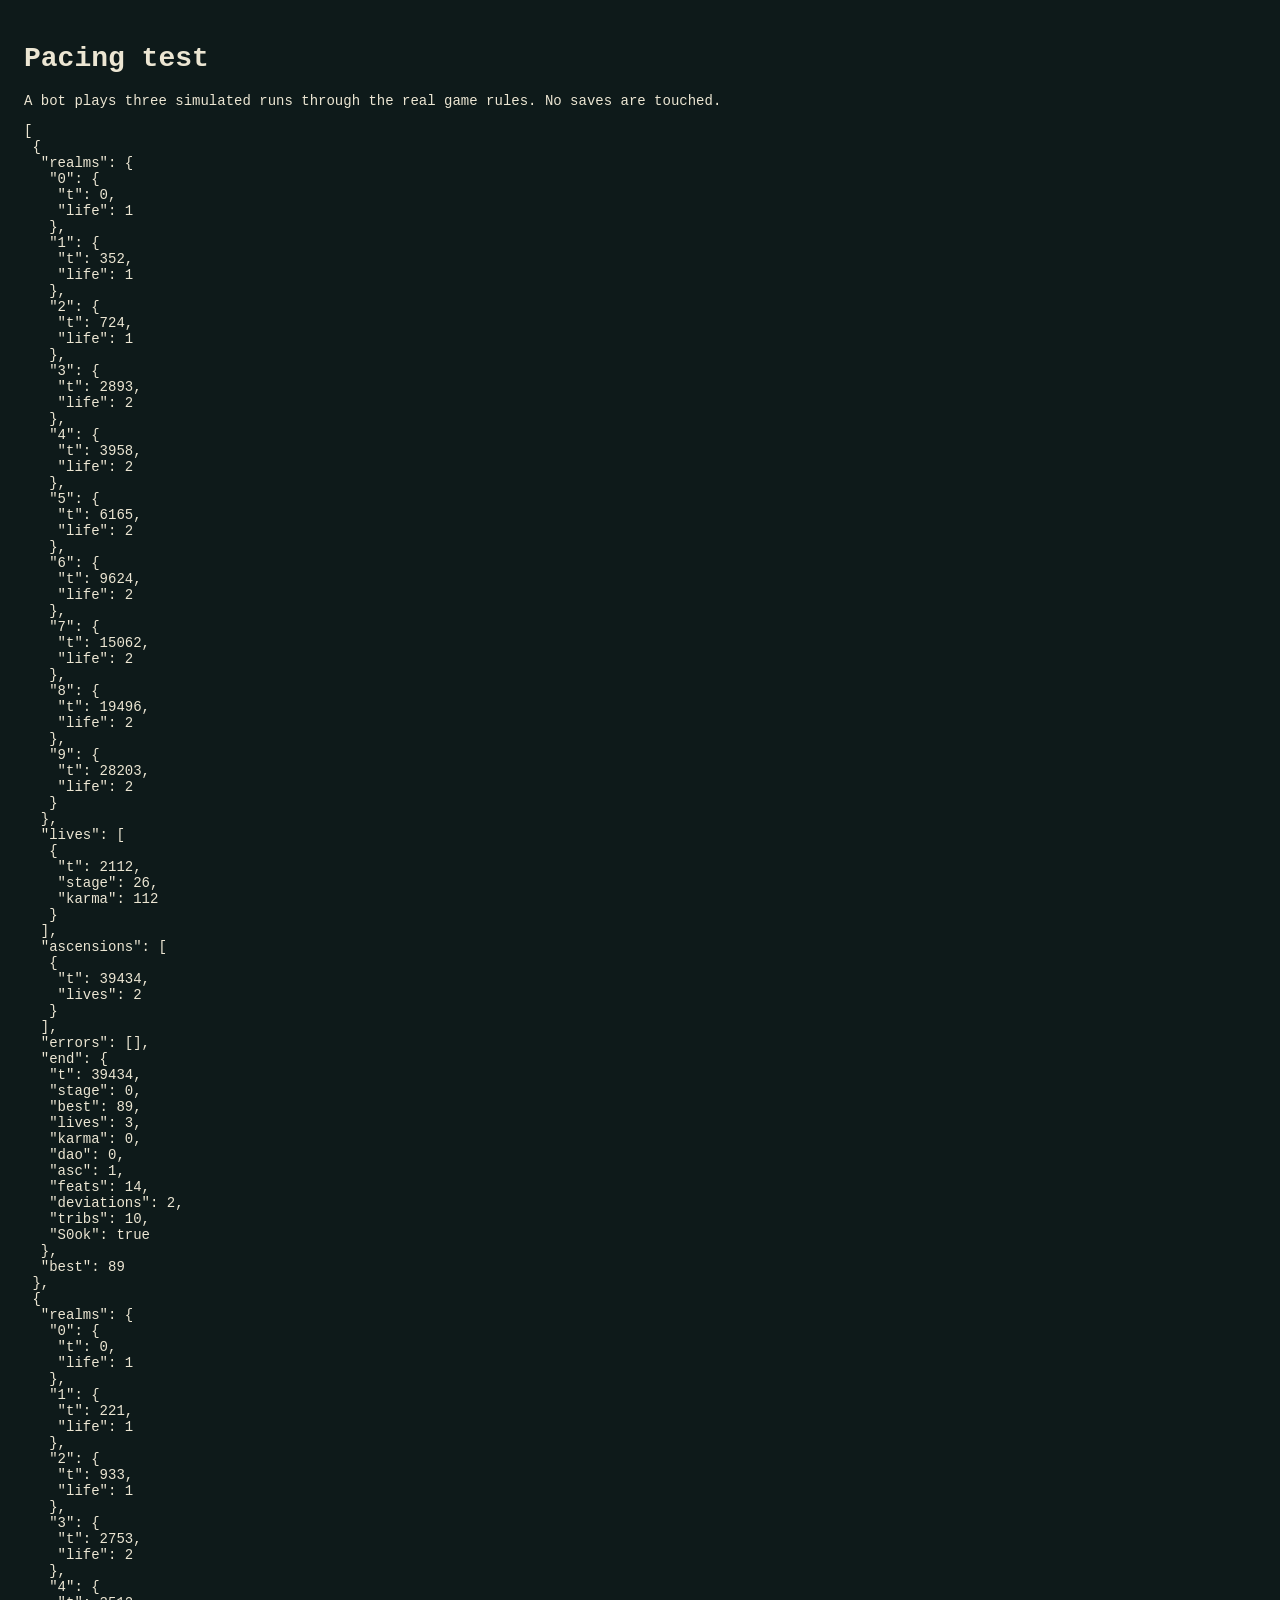
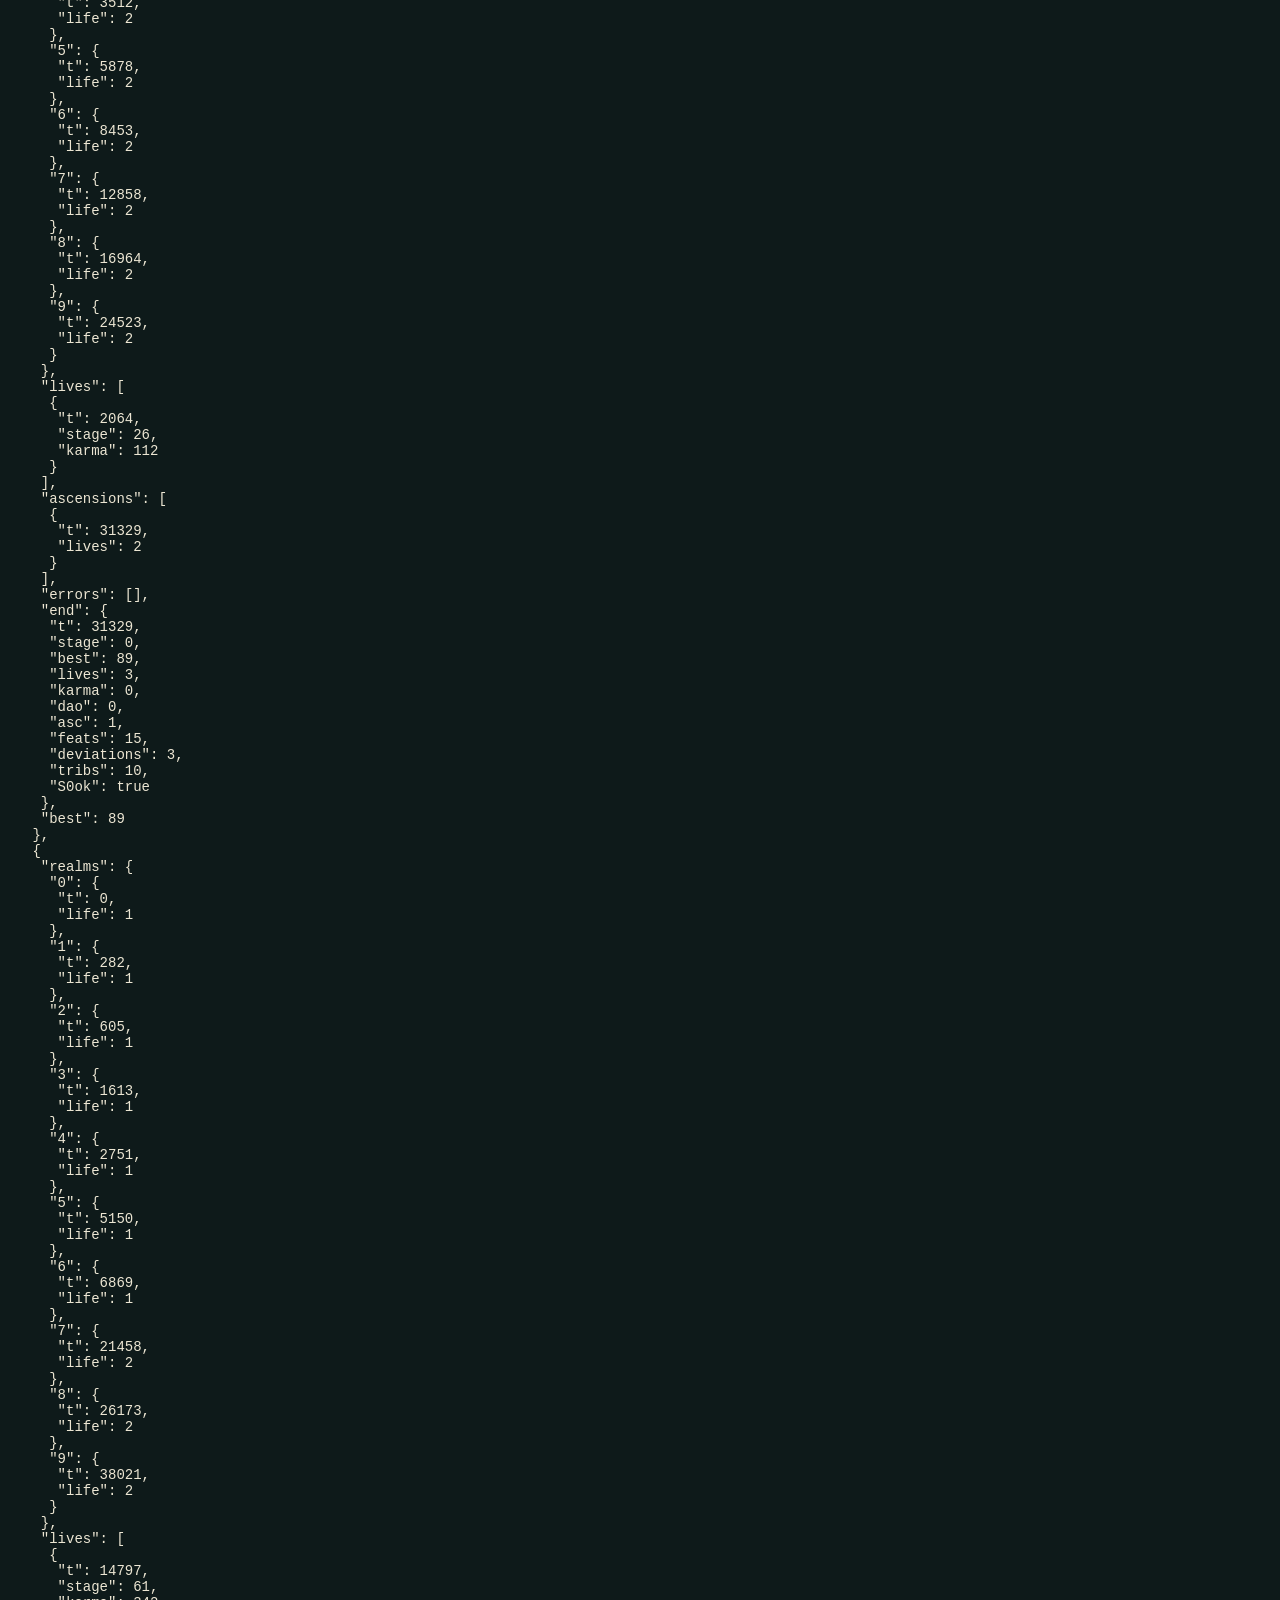
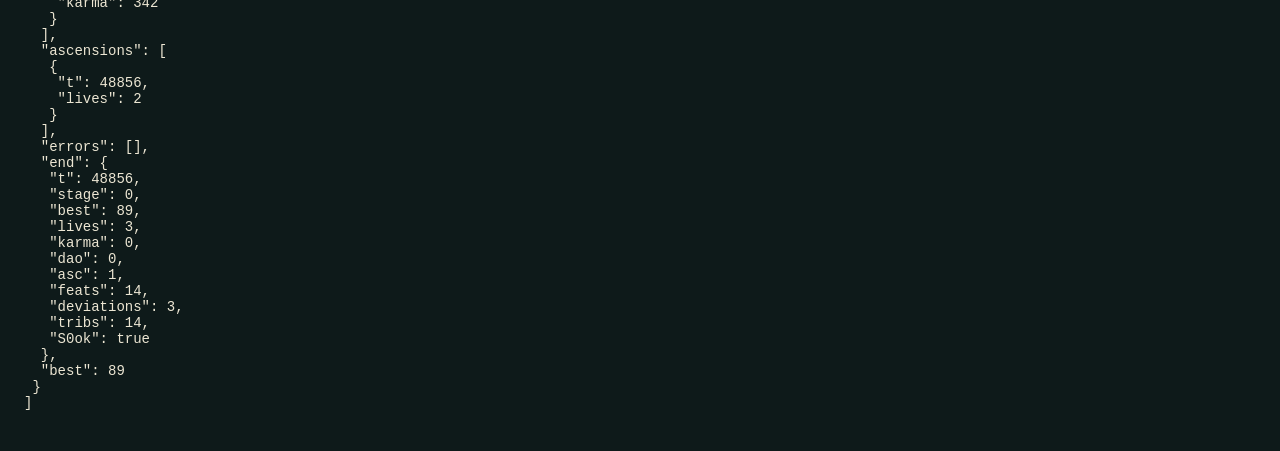
==== tests/index.html @ ee6bf57c "Add Path of Nine Heavens wuxia cultivation incremental game Static browser game with no build step, " ====
<!doctype html>
<html lang="en">
<head><meta charset="utf-8"><title>Nine Heavens Pacing Test</title></head>
<body style="font: 14px monospace; background: #0e1a1a; color: #ece6d3; padding: 16px">
  <h1>Pacing test</h1>
  <p>A bot plays three simulated runs through the real game rules. No saves are touched.</p>
  <pre id="out">Running...</pre>
  <script src="../js/data.js"></script>
  <script src="../js/core.js"></script>
  <script src="bot.js"></script>
  <script>
    setTimeout(function () {
      const results = [1, 2, 3].map((seed) => WD.runBot({ seed, maxSeconds: 24 * 3600, stopAfterAscensions: 1 }));
      window.results = results;
      document.getElementById('out').textContent = JSON.stringify(results, null, 1);
    }, 50);
  </script>
</body>
</html>
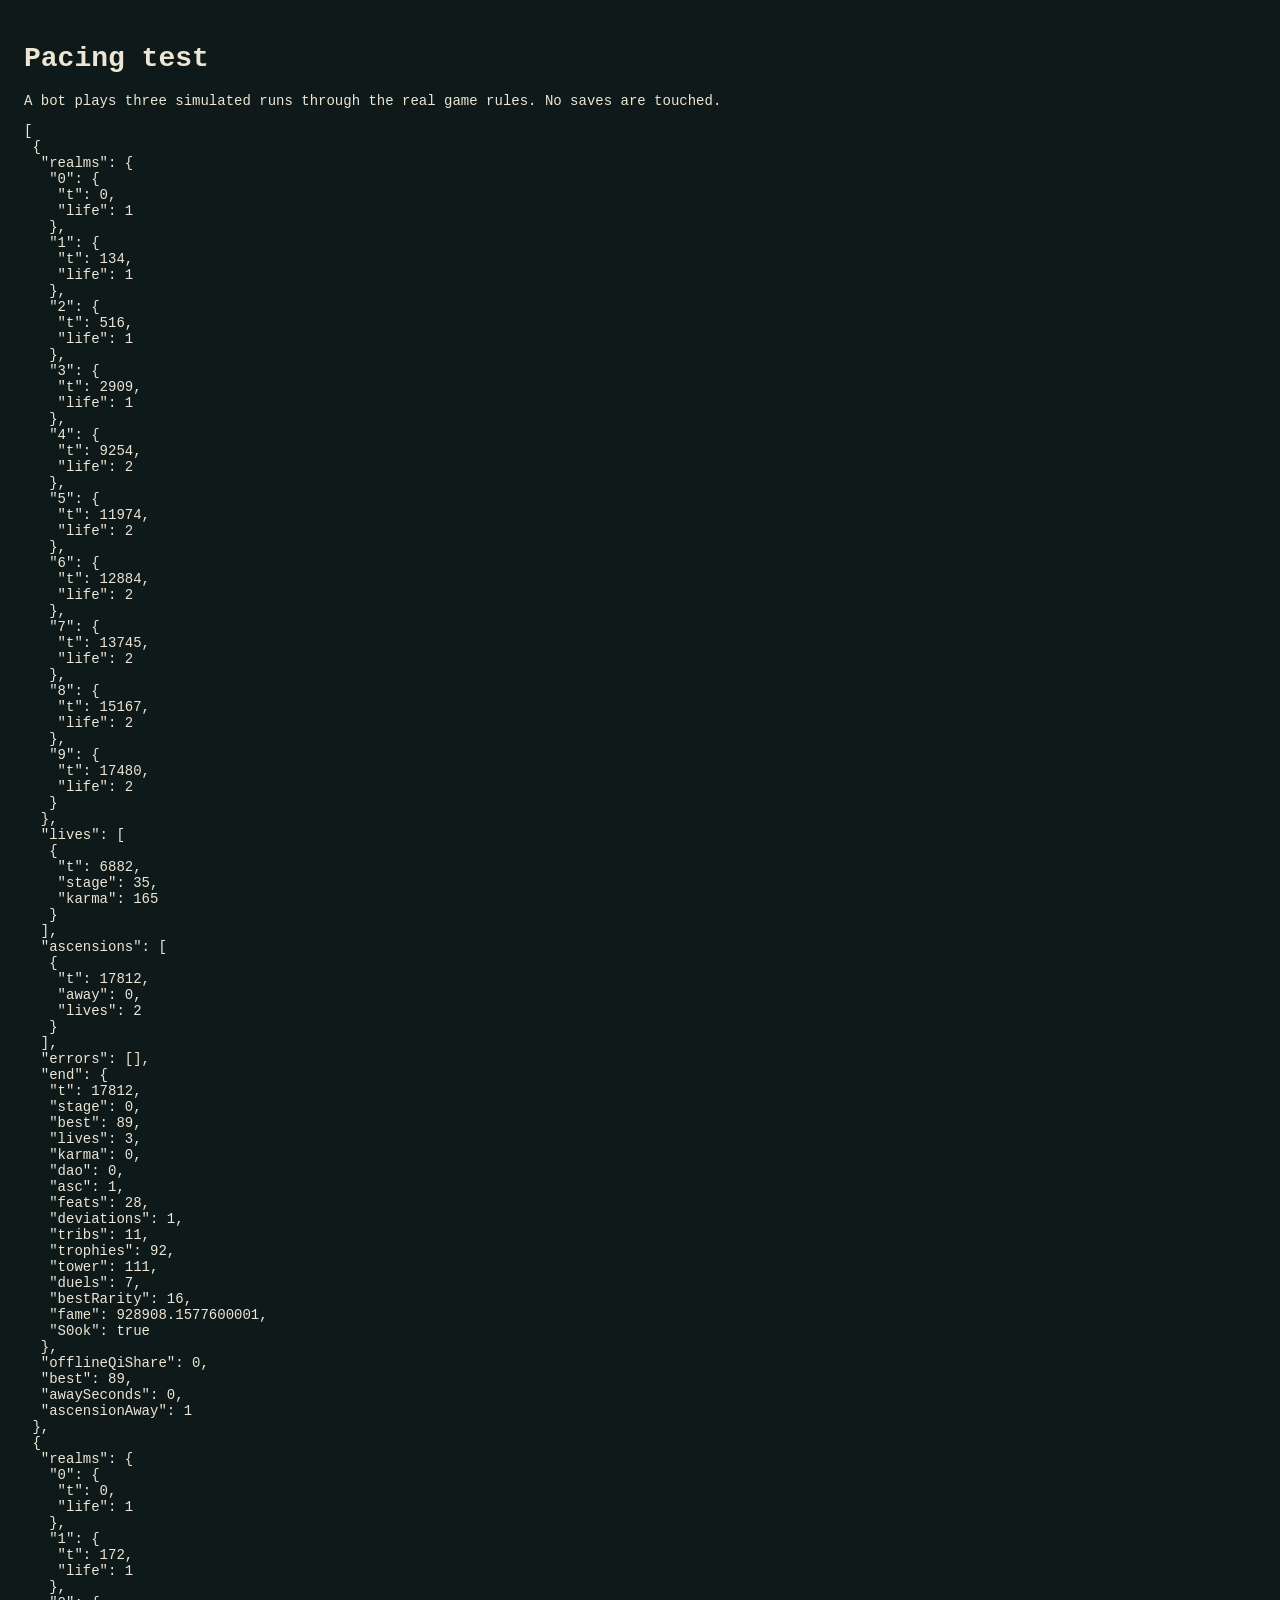
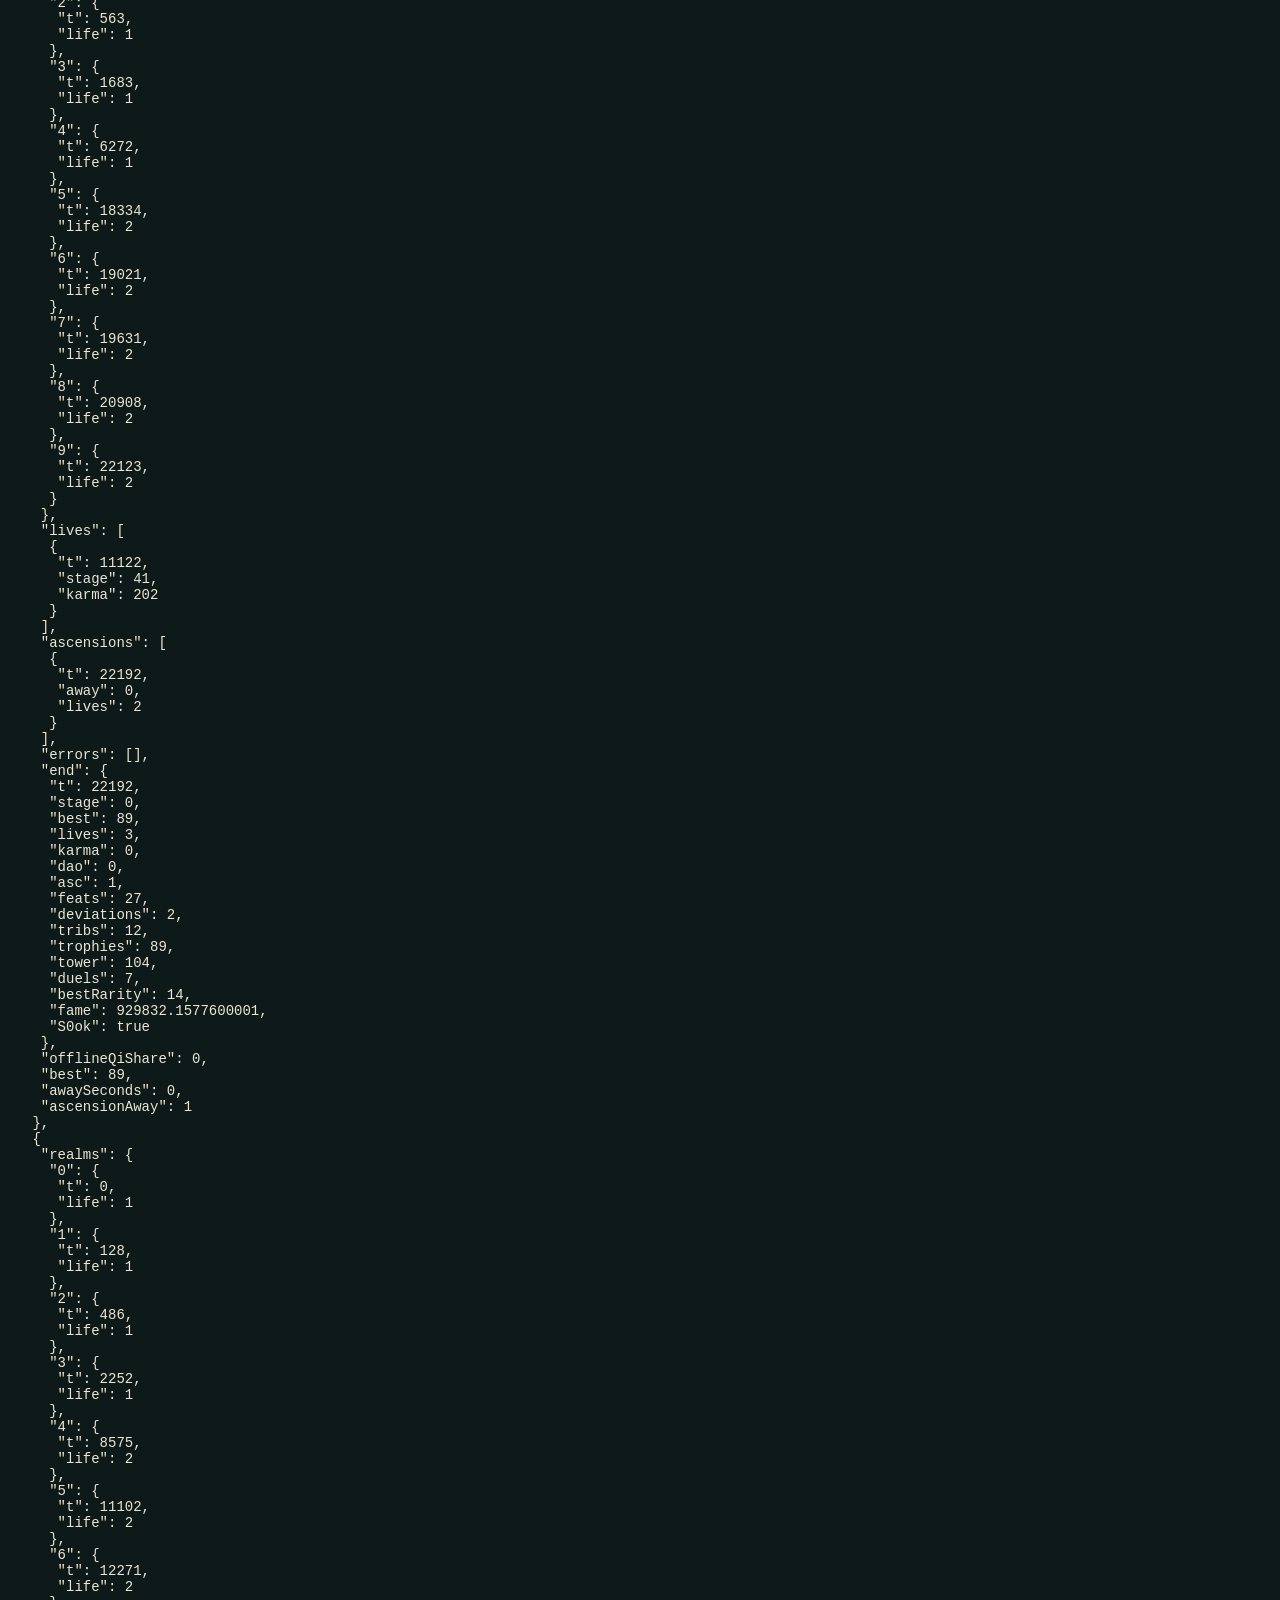
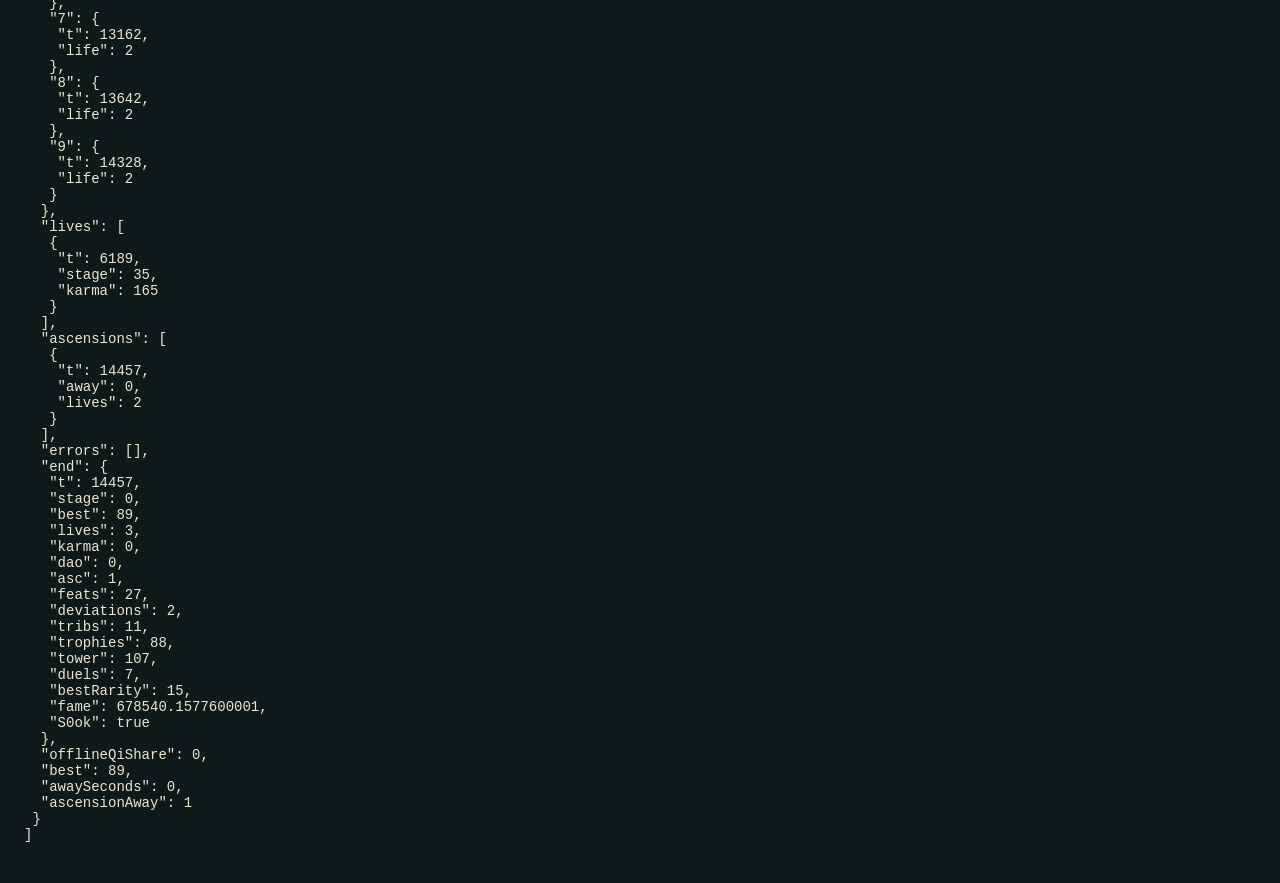
==== commit 61eecea8: "Deepen systems, add seclusion and lock the layout Measure offline time with the server's clock so a " ====
--- a/tests/index.html
+++ b/tests/index.html
@@ -9,6 +9,21 @@
   <script src="../js/core.js"></script>
   <script src="bot.js"></script>
   <script>
+    // The offline clock rules: a device set forward must not earn time.
+    (function () {
+      const G = WD.Game;
+      G.newGame();
+      const hour = 3600000, base = 1e12;
+      const check = (name, ok) => { if (!ok) throw new Error('Clock test failed: ' + name); };
+      const a = G.resolveAway({ lastSeen: base, trustedNow: base + hour, deviceNow: base + 100 * hour, pool: 3600 });
+      check('server time wins over a forward clock', a.verified && a.seconds === 3600);
+      const b = G.resolveAway({ lastSeen: base, trustedNow: null, deviceNow: base + 100 * hour, pool: 3600 });
+      check('unconfirmed time is limited to the pool', !b.verified && b.seconds === 3600 && b.pool === 0);
+      const c = G.resolveAway({ lastSeen: base + hour, trustedNow: null, deviceNow: base + 200 * hour, pool: b.pool });
+      check('an empty pool earns nothing', c.seconds === 0);
+      const e = G.resolveAway({ lastSeen: base + 500 * hour, trustedNow: base, deviceNow: base, pool: 0 });
+      check('a future save time earns nothing and refills the pool', e.seconds === 0 && e.pool === 3600);
+    })();
     setTimeout(function () {
       const results = [1, 2, 3].map((seed) => WD.runBot({ seed, maxSeconds: 24 * 3600, stopAfterAscensions: 1 }));
       window.results = results;
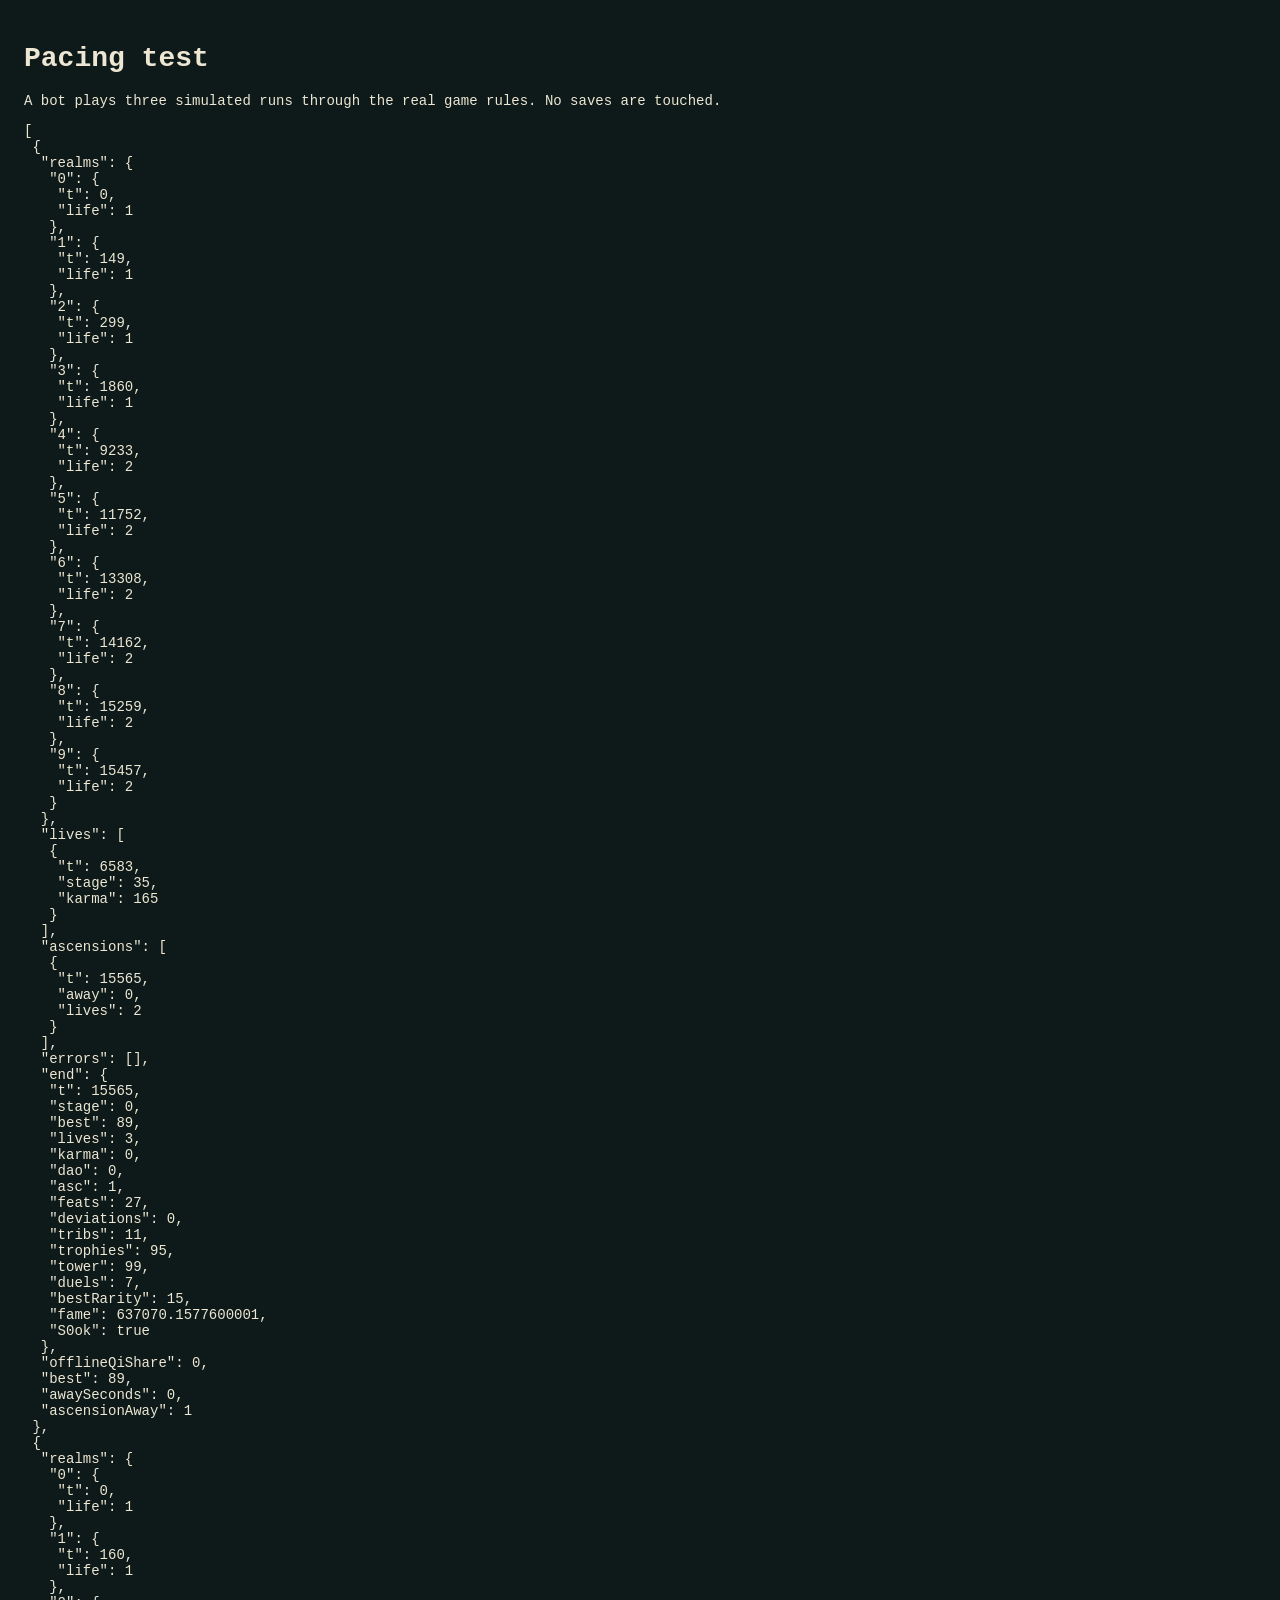
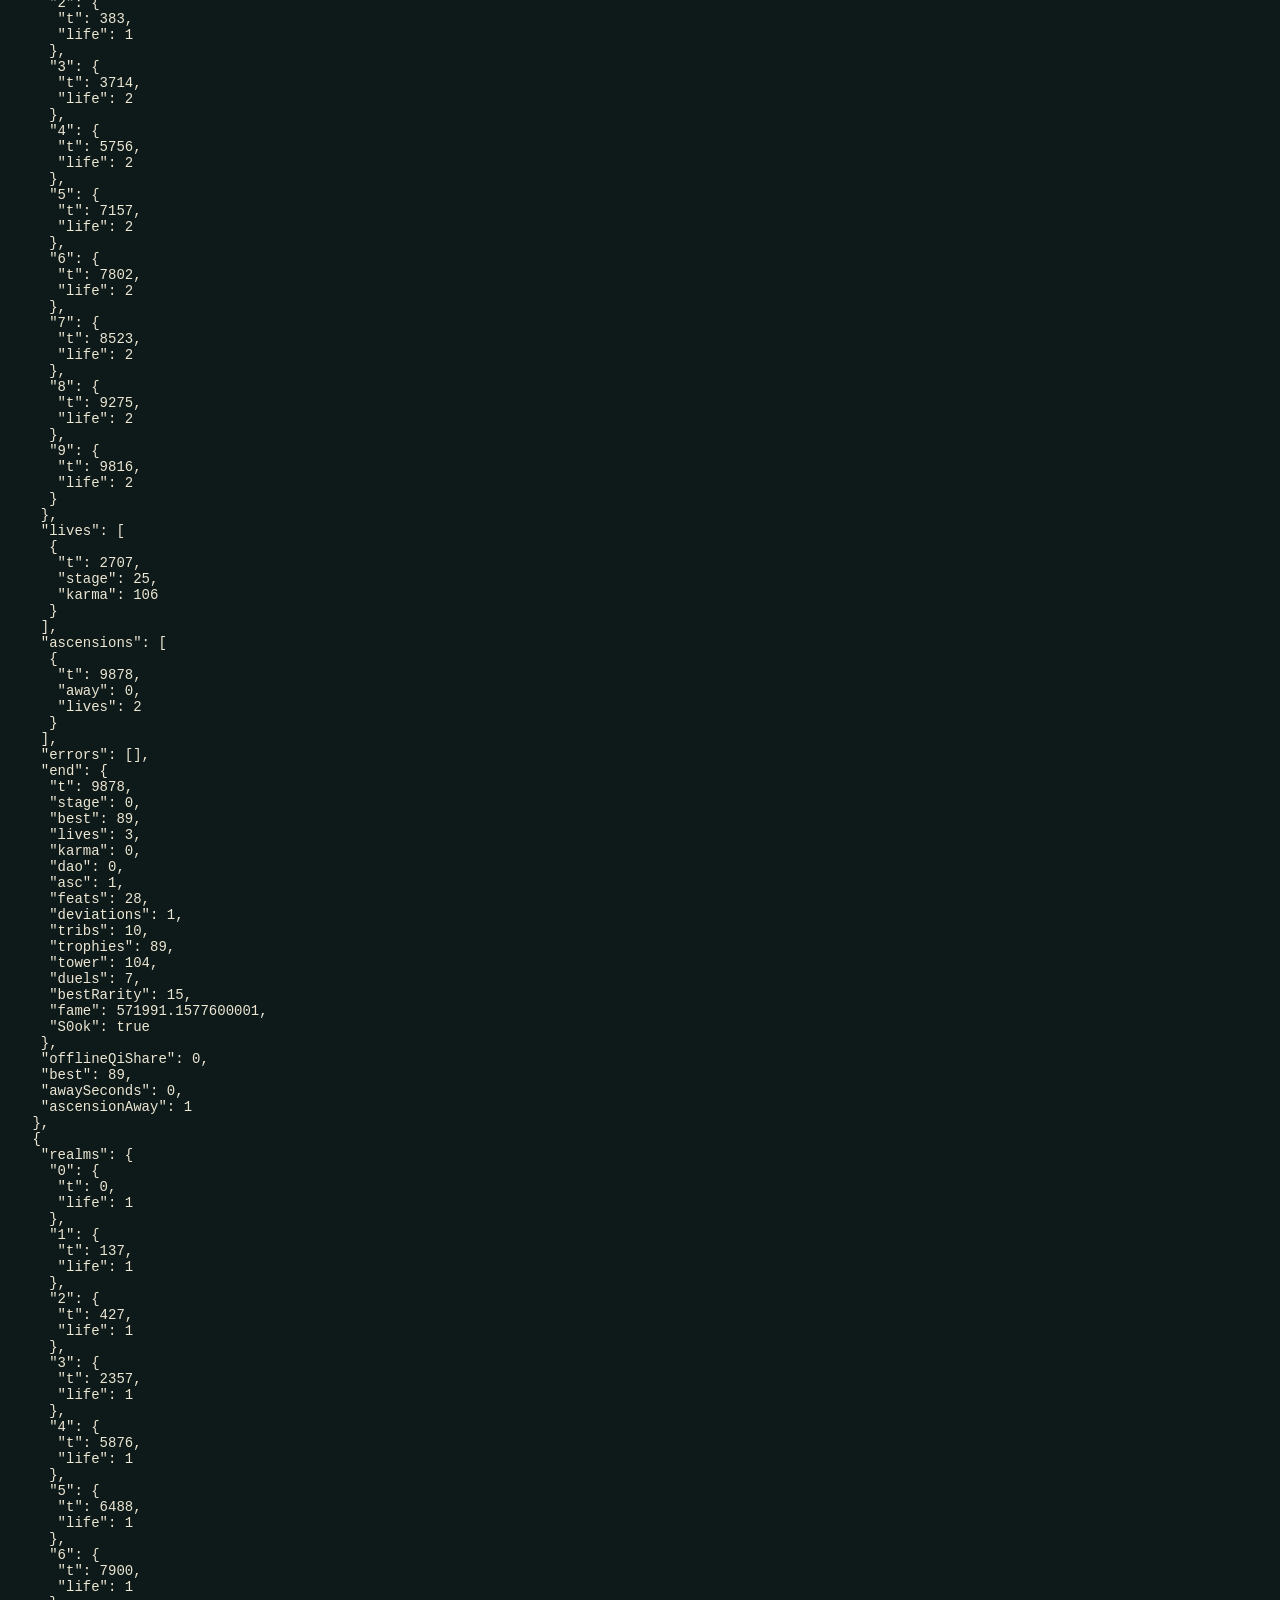
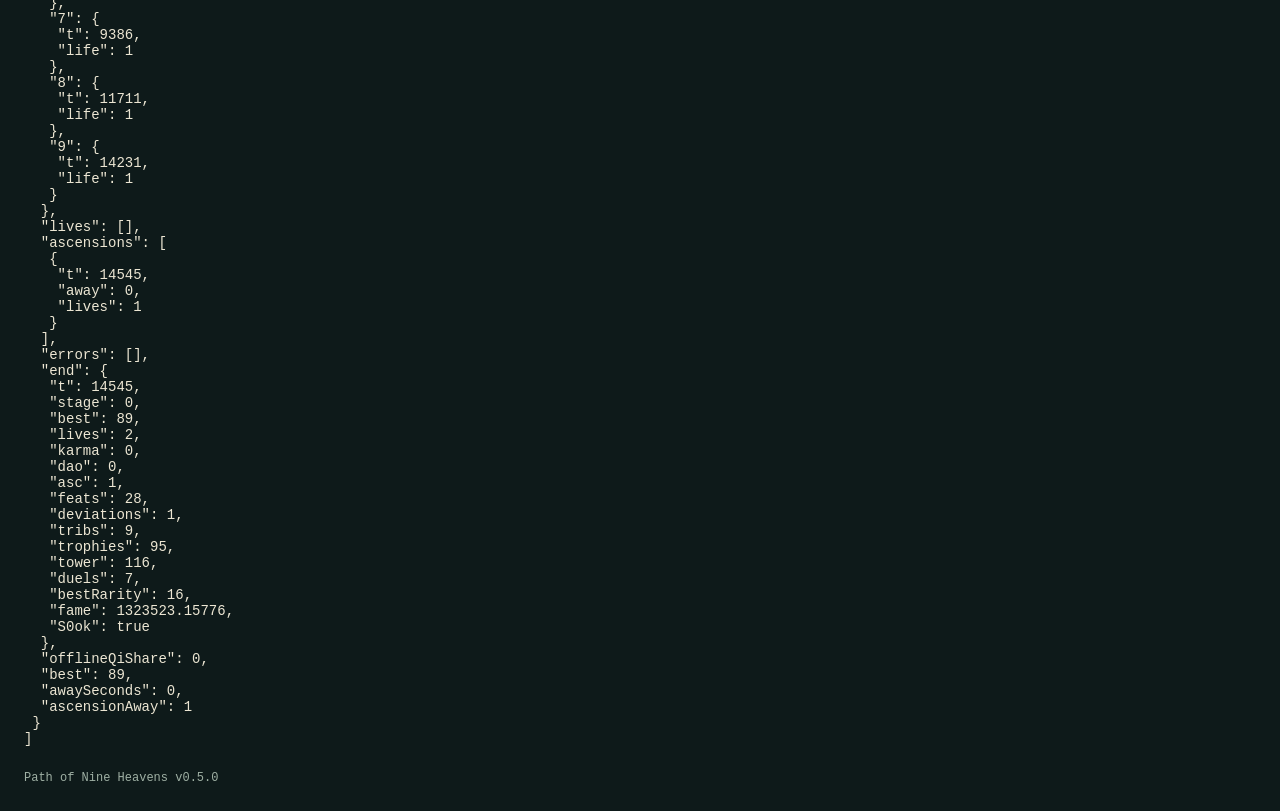
==== commit 68d39950: "v0.5.0: fix health bars and add version numbers Keep current vitality as a share of maximum when it " ====
--- a/tests/index.html
+++ b/tests/index.html
@@ -5,9 +5,10 @@
   <h1>Pacing test</h1>
   <p>A bot plays three simulated runs through the real game rules. No saves are touched.</p>
   <pre id="out">Running...</pre>
-  <script src="../js/data.js"></script>
-  <script src="../js/core.js"></script>
-  <script src="bot.js"></script>
+  <script src="../js/version.js?v=0.5.0"></script>
+  <script src="../js/data.js?v=0.5.0"></script>
+  <script src="../js/core.js?v=0.5.0"></script>
+  <script src="bot.js?v=0.5.0"></script>
   <script>
     // The offline clock rules: a device set forward must not earn time.
     (function () {
@@ -30,5 +31,7 @@
       document.getElementById('out').textContent = JSON.stringify(results, null, 1);
     }, 50);
   </script>
+  <footer id="version" style="margin-top: 24px; color: #9fb0a4; font-size: 12px"></footer>
+  <script>document.getElementById('version').textContent = 'Path of Nine Heavens v' + WD.VERSION;</script>
 </body>
 </html>
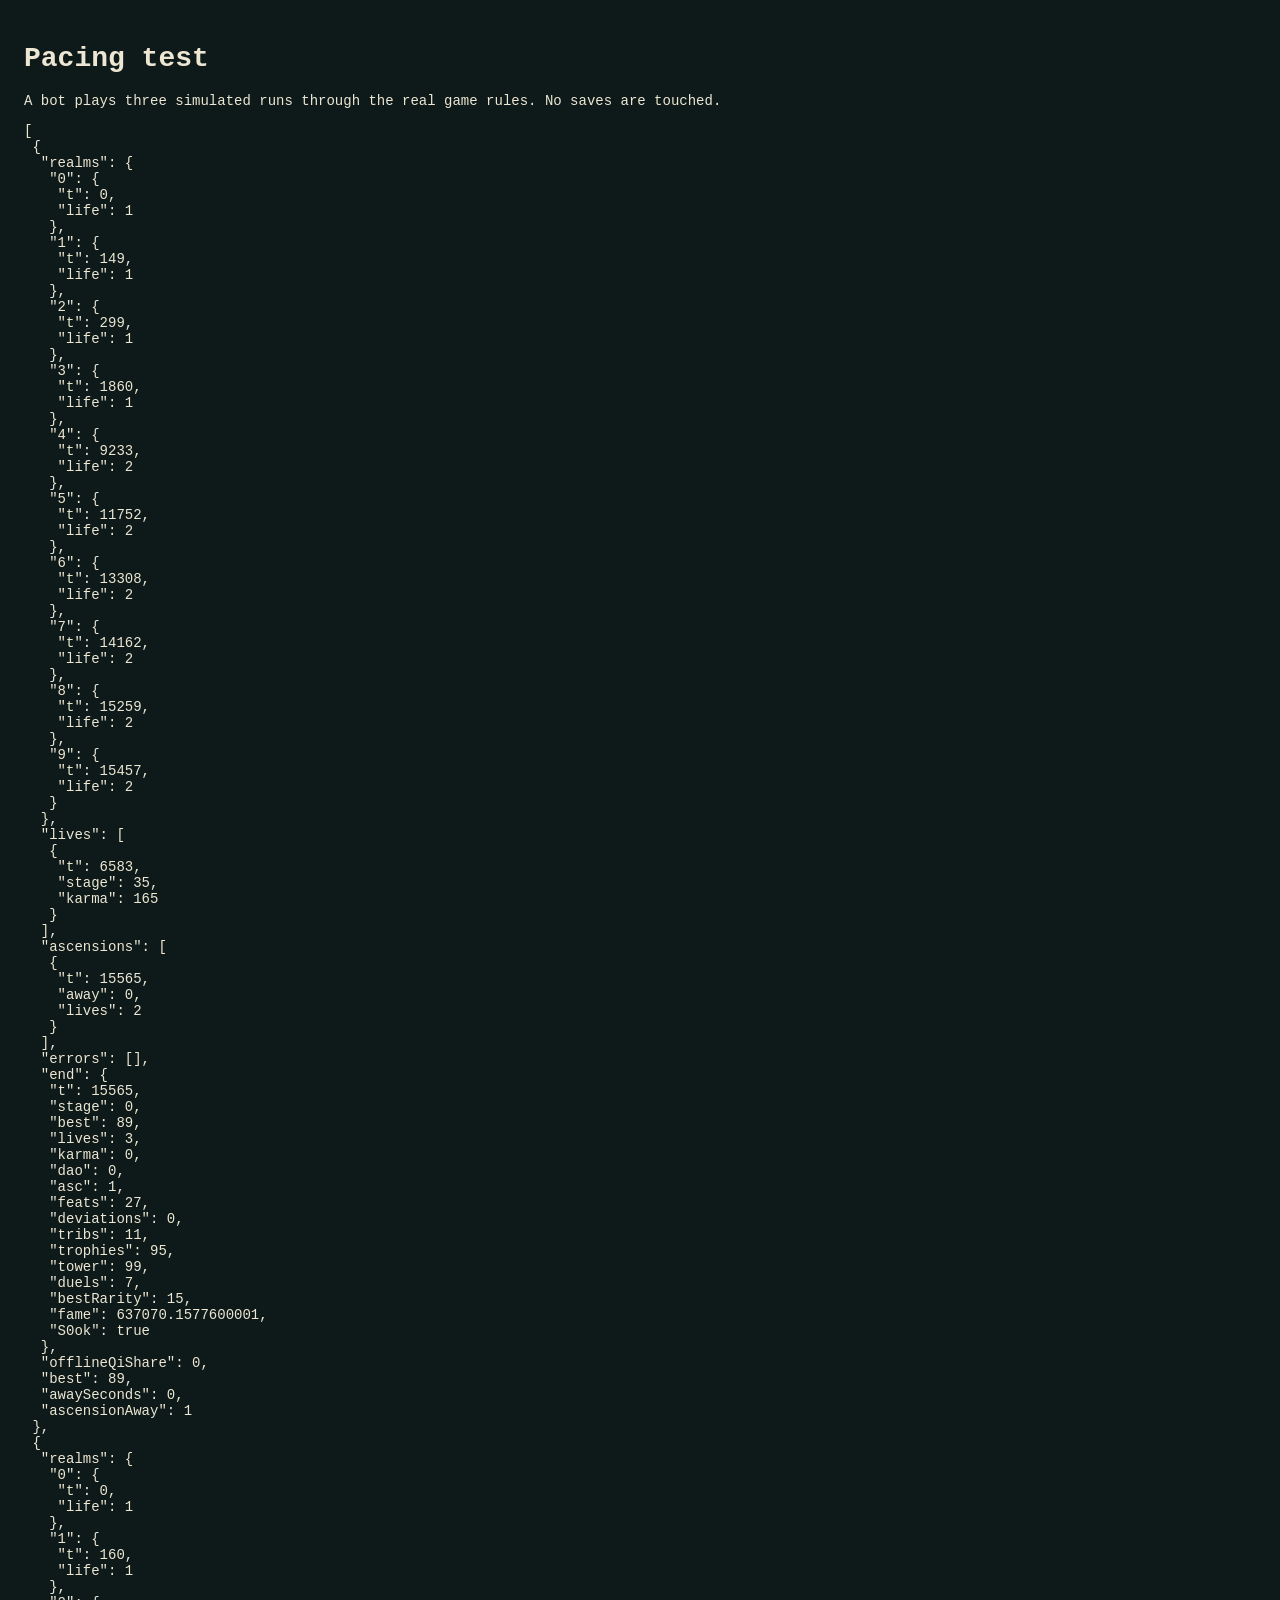
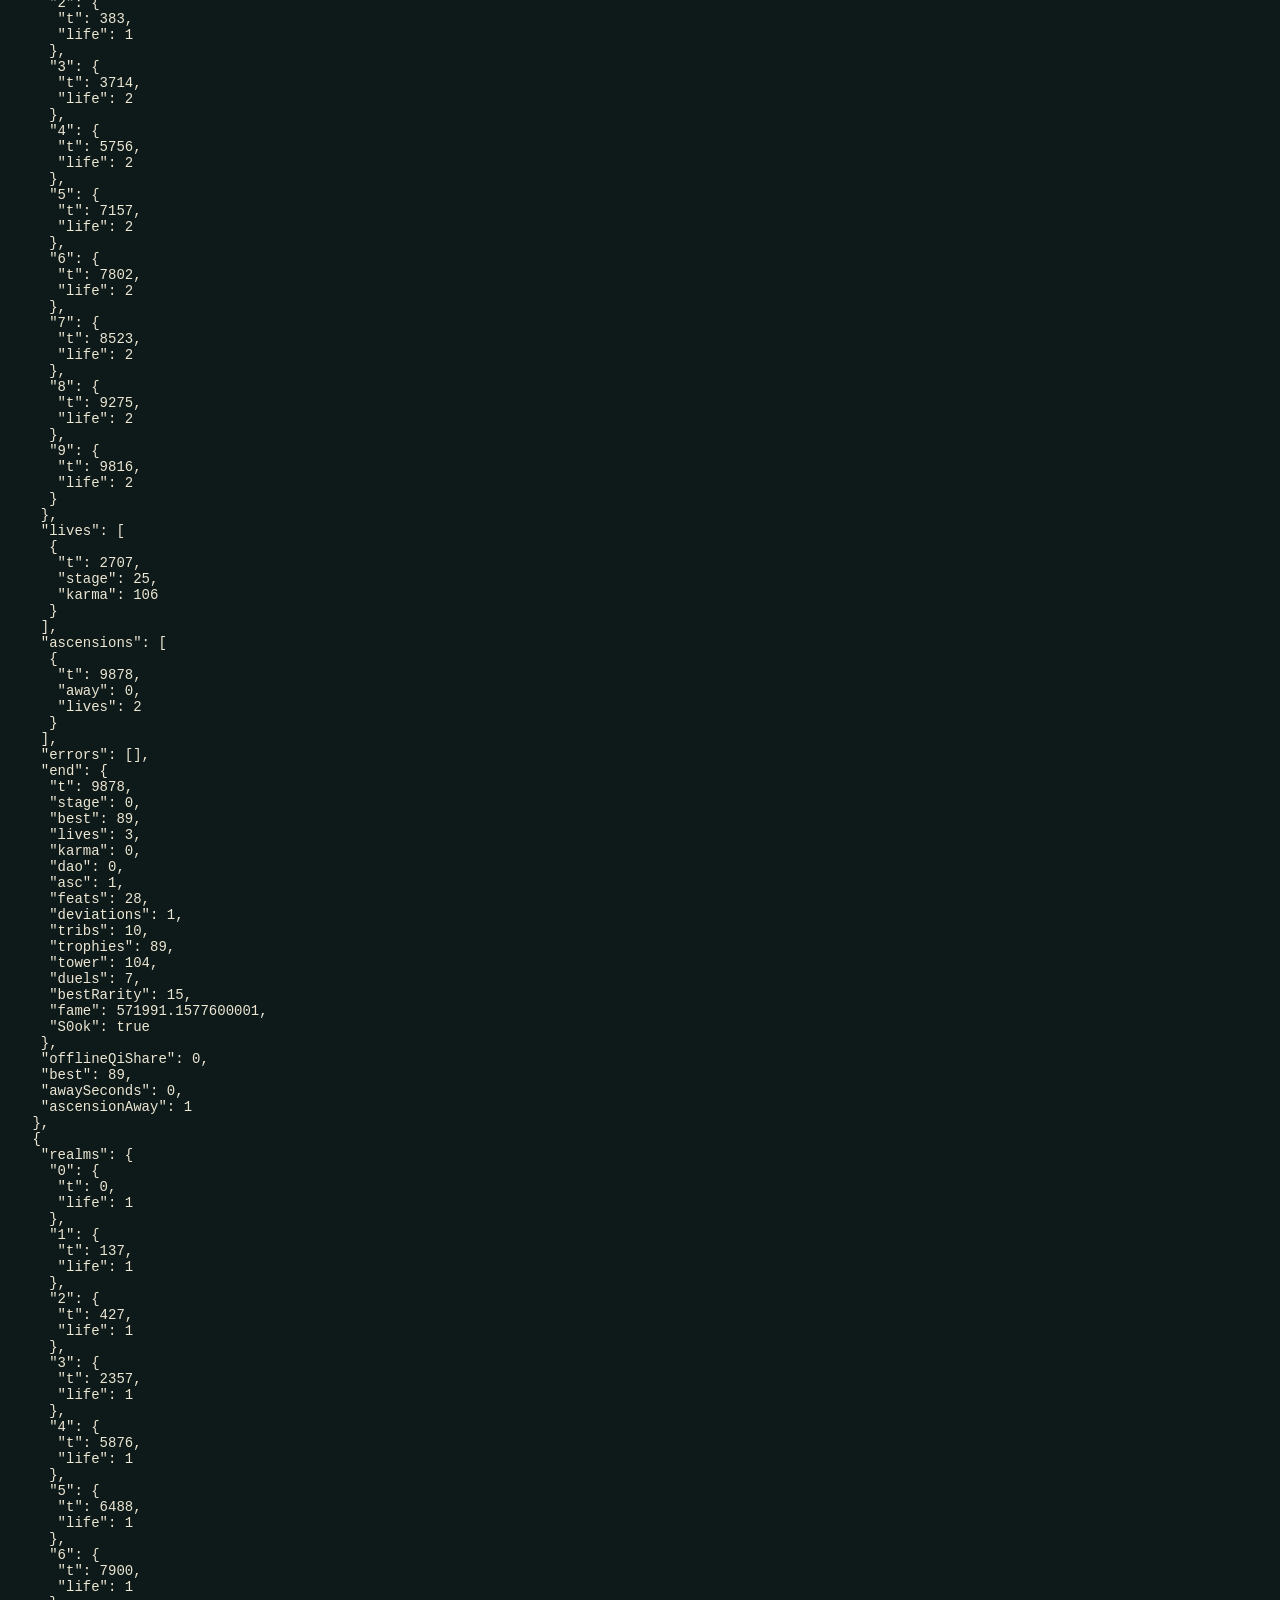
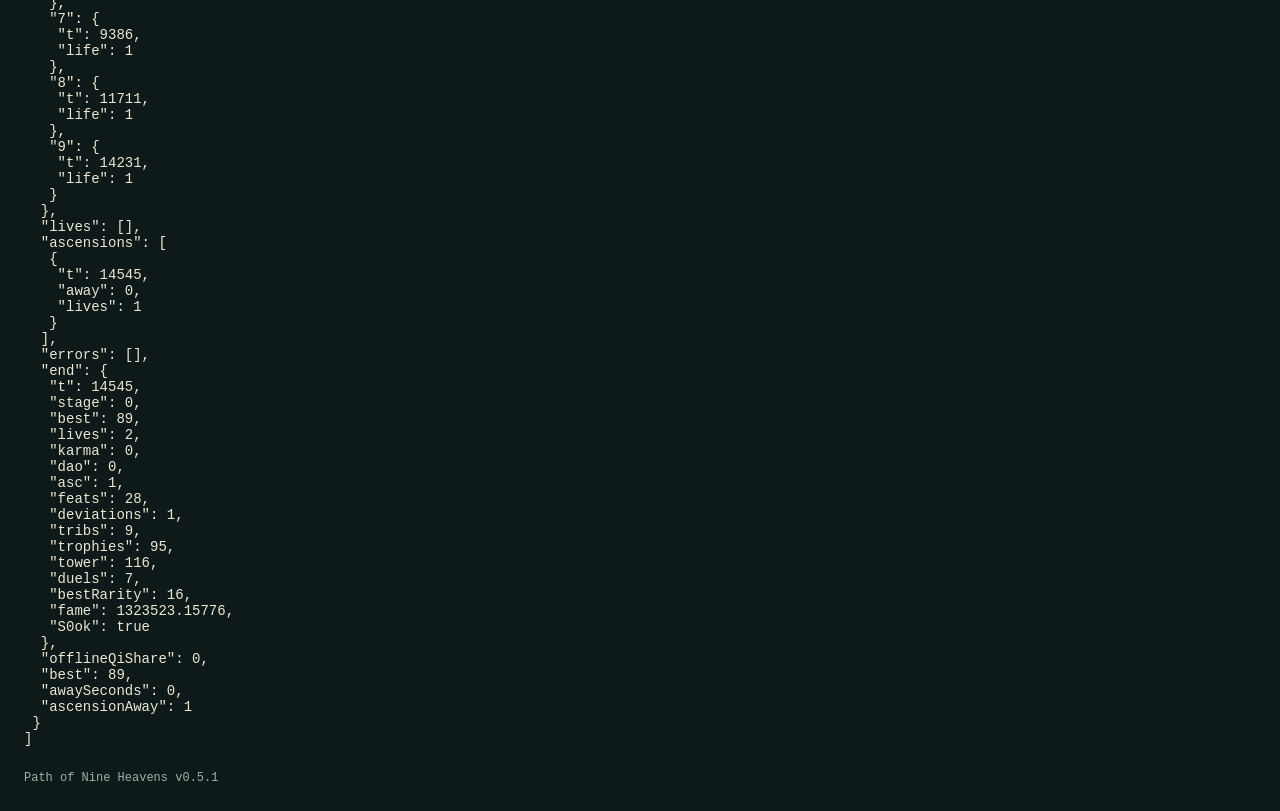
==== commit ec328a85: "v0.5.1: keep the page working when cached files mismatch Render each part of the screen separately s" ====
--- a/tests/index.html
+++ b/tests/index.html
@@ -5,10 +5,10 @@
   <h1>Pacing test</h1>
   <p>A bot plays three simulated runs through the real game rules. No saves are touched.</p>
   <pre id="out">Running...</pre>
-  <script src="../js/version.js?v=0.5.0"></script>
-  <script src="../js/data.js?v=0.5.0"></script>
-  <script src="../js/core.js?v=0.5.0"></script>
-  <script src="bot.js?v=0.5.0"></script>
+  <script src="../js/version.js?v=0.5.1"></script>
+  <script src="../js/data.js?v=0.5.1"></script>
+  <script src="../js/core.js?v=0.5.1"></script>
+  <script src="bot.js?v=0.5.1"></script>
   <script>
     // The offline clock rules: a device set forward must not earn time.
     (function () {
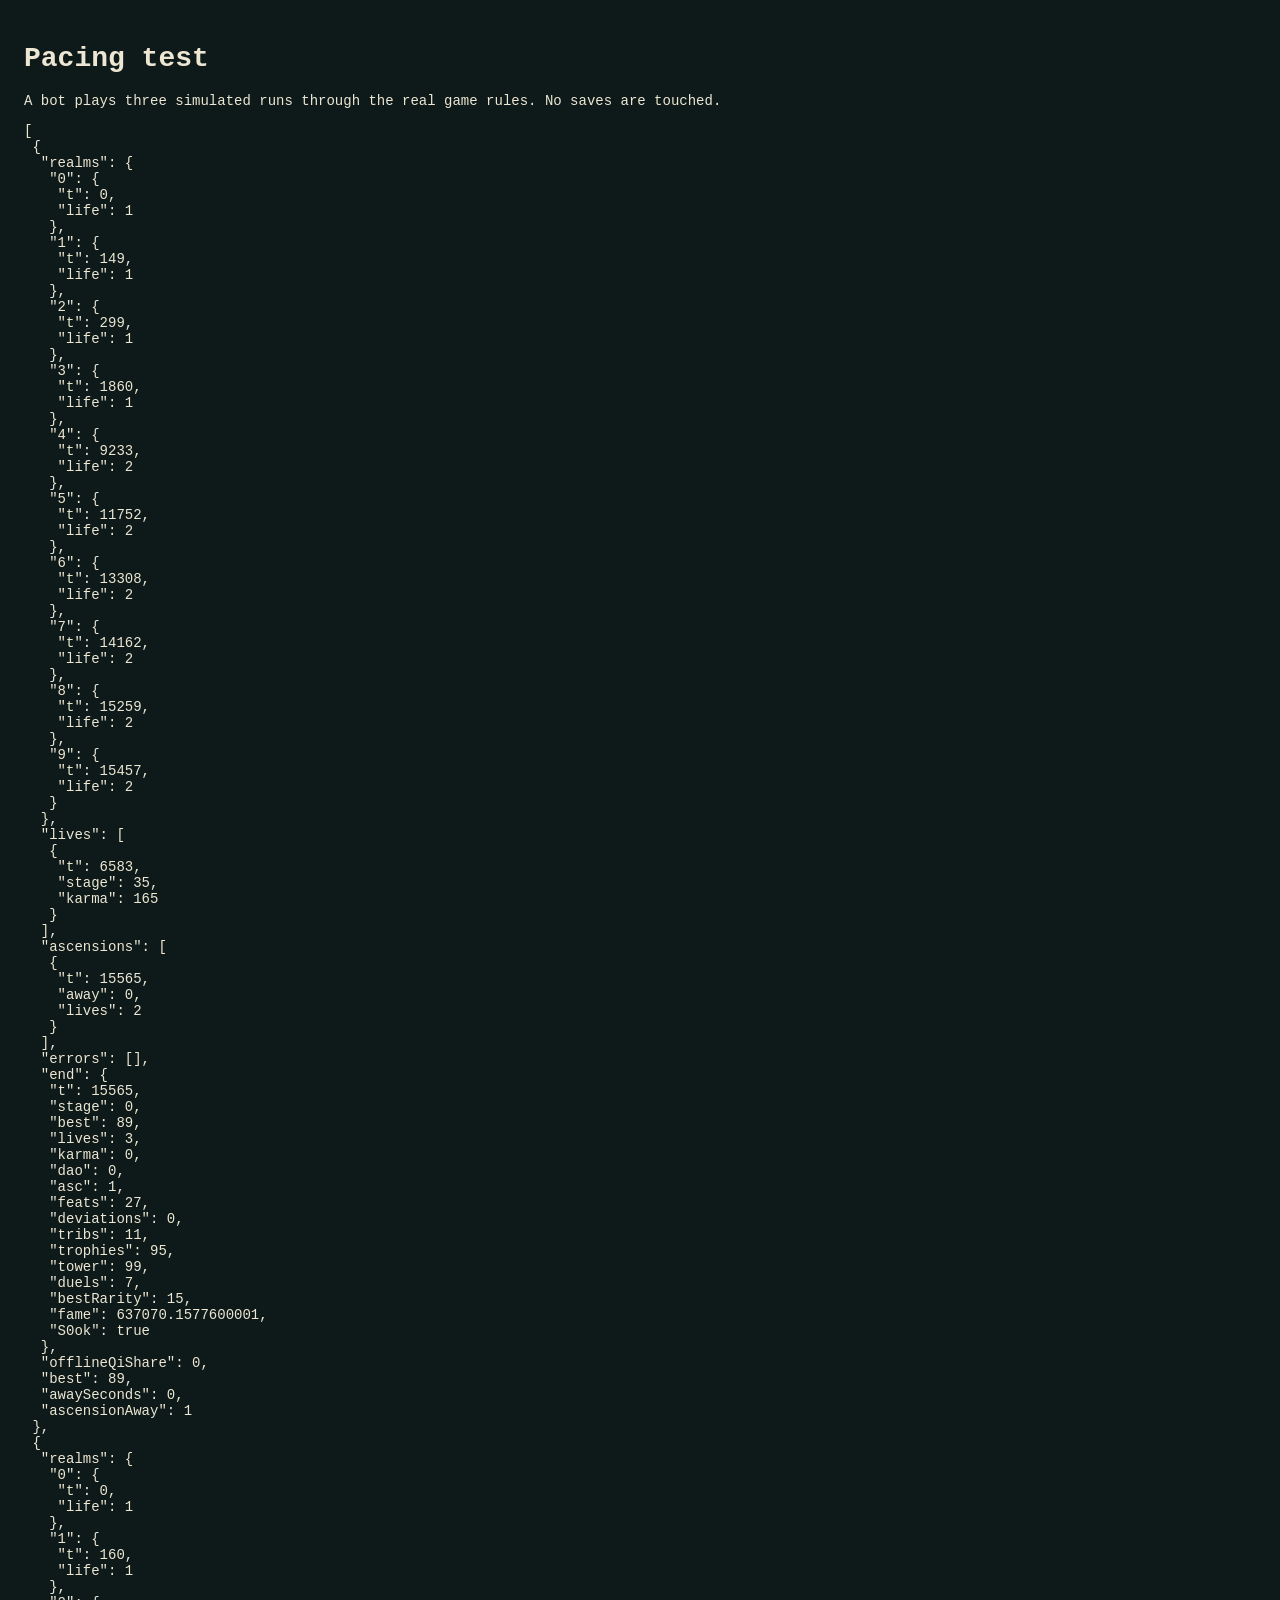
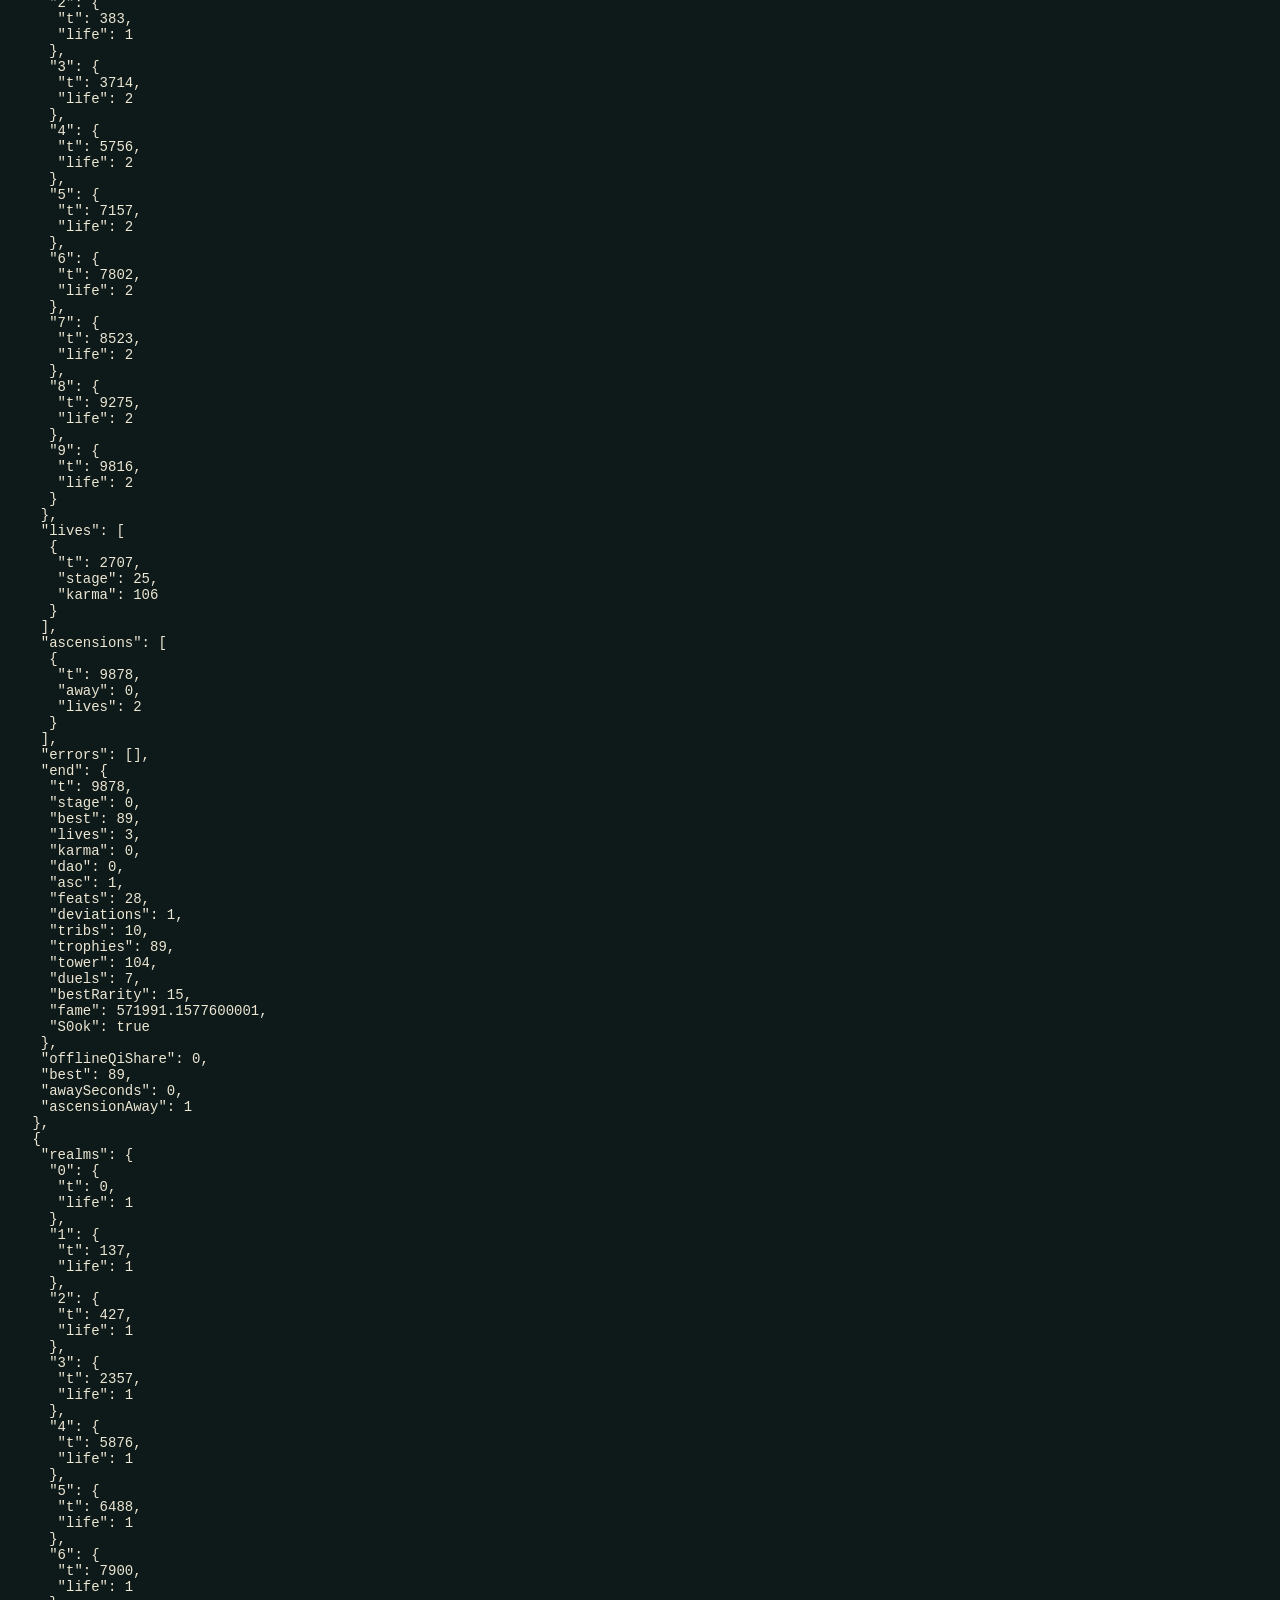
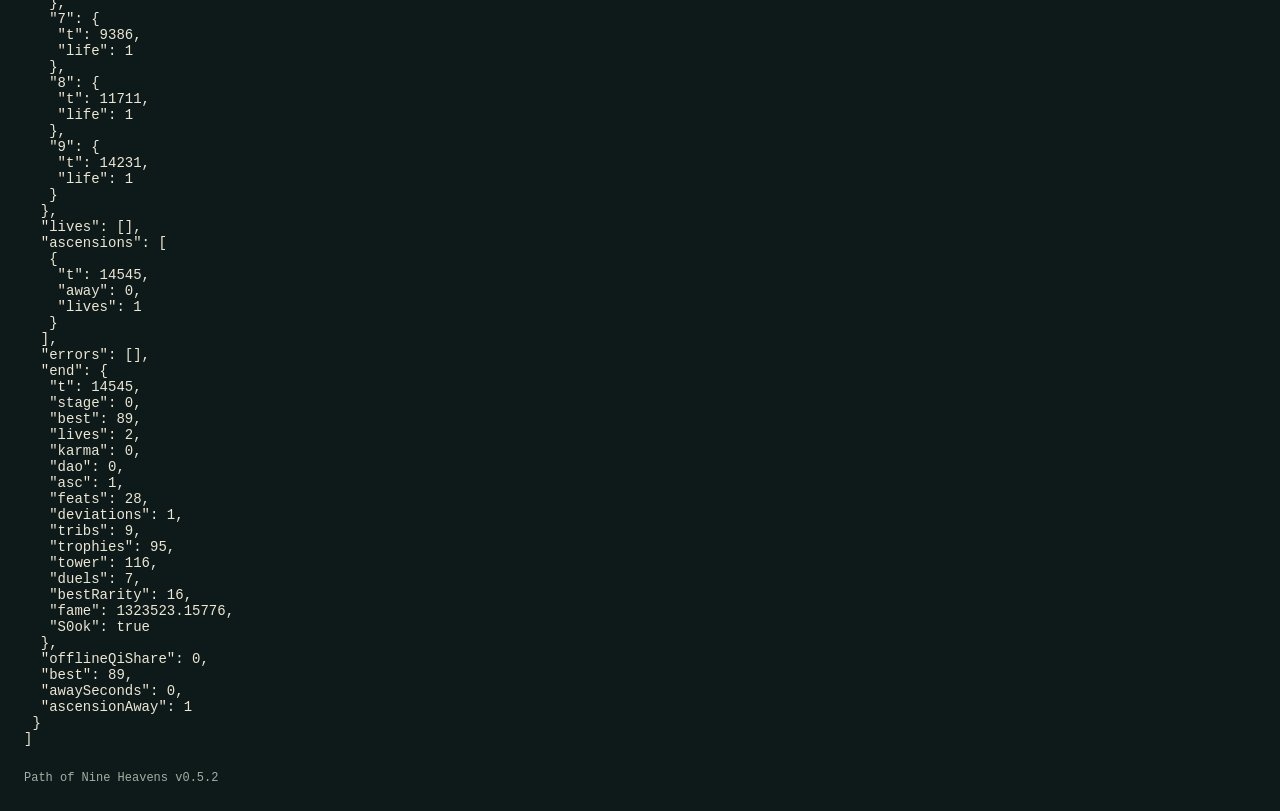
==== commit b5f2b194: "v0.5.2: repair saves with out-of-range values Clamp every grade, tier and index in a loaded save to " ====
--- a/tests/index.html
+++ b/tests/index.html
@@ -5,10 +5,10 @@
   <h1>Pacing test</h1>
   <p>A bot plays three simulated runs through the real game rules. No saves are touched.</p>
   <pre id="out">Running...</pre>
-  <script src="../js/version.js?v=0.5.1"></script>
-  <script src="../js/data.js?v=0.5.1"></script>
-  <script src="../js/core.js?v=0.5.1"></script>
-  <script src="bot.js?v=0.5.1"></script>
+  <script src="../js/version.js?v=0.5.2"></script>
+  <script src="../js/data.js?v=0.5.2"></script>
+  <script src="../js/core.js?v=0.5.2"></script>
+  <script src="bot.js?v=0.5.2"></script>
   <script>
     // The offline clock rules: a device set forward must not earn time.
     (function () {
